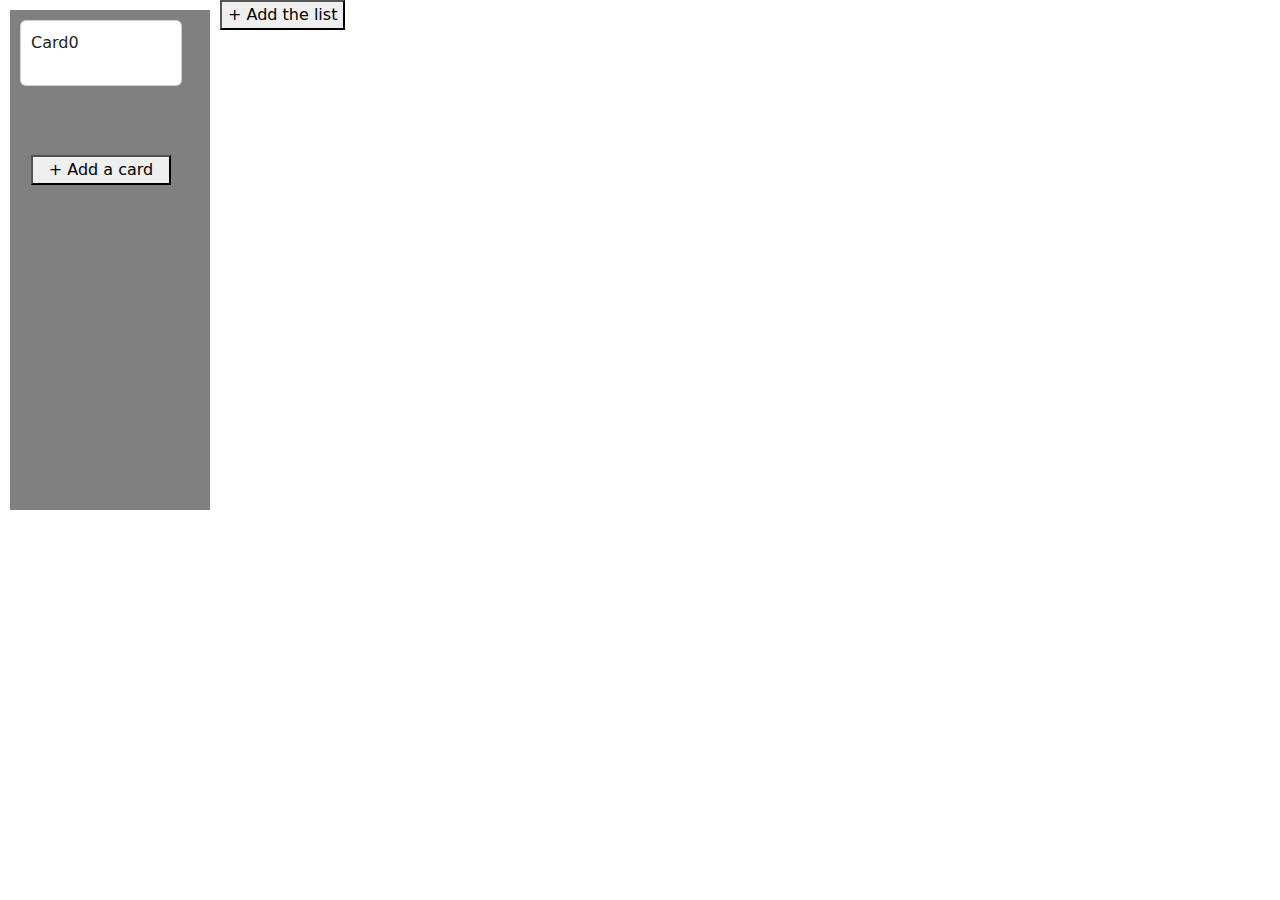
==== index.html @ baaca242 "simplify add a card" ====
<!DOCTYPE html>
<html lang="en">

<head>
    <meta charset="UTF-8">
    <meta name="viewport" content="width=device-width, initial-scale=1.0">
    <link rel="stylesheet" href="https://cdn.jsdelivr.net/npm/bootstrap@5.3.0/dist/css/bootstrap.min.css">
    <link rel="stylesheet" href="app.css">
    <title>Trello_Practice</title>
</head>

<body>
    <!-- card 1 -->
    <div class="container" id="container-0">
        <div class="card" id=card-0 draggable="true">Card0
            <button class=add-card>+ Add a card</button>
        </div>
    </div>
    <!-- add the list -->
    <div class="adding-list">
        <button class="add-list">+ Add the list </button>
    </div>


    <script src="index.js"></script>
    <script src="https://cdn.jsdelivr.net/npm/bootstrap@5.3.0/dist/js/bootstrap.bundle.min.js"></script>

</body>

</html>
---- app.css ----
body{
  display: flex;
  flex-direction: row;
}

.container {
    display: flex;
    flex-direction: column;
    justify-content: left;
    background-color: gray;
      width: 200px;
      height: 500px;
      margin: 10px;
      padding: 10px;
    }
  

.card {
    background-color: white;
    display: flex;
    flex-direction: column;
    padding: 10px;
    width: 90%;
    height: 66px;
  }

  .add-card{
    display: inline-block;
    margin-top: 100px;
  }

  
  .card-header {
    font-weight: bold;
  }
  
  .card-body {
    display: flex;
    flex-direction: column;
    align-items: center;
    cursor: pointer;
  }
.card-content {
    background-color: white;

  }
  .textarea {
        height: 20px;
        width: 90%;

  }
  
  .add-icon {
    font-size: 18px;
    margin-right: 5px;
  }
  
  .add-text {
    color: #333;
  }

  /* card dragging */


.dragging {
  opacity: 0.5;
}

.drag-over {
  border: 2px dashed red;
}
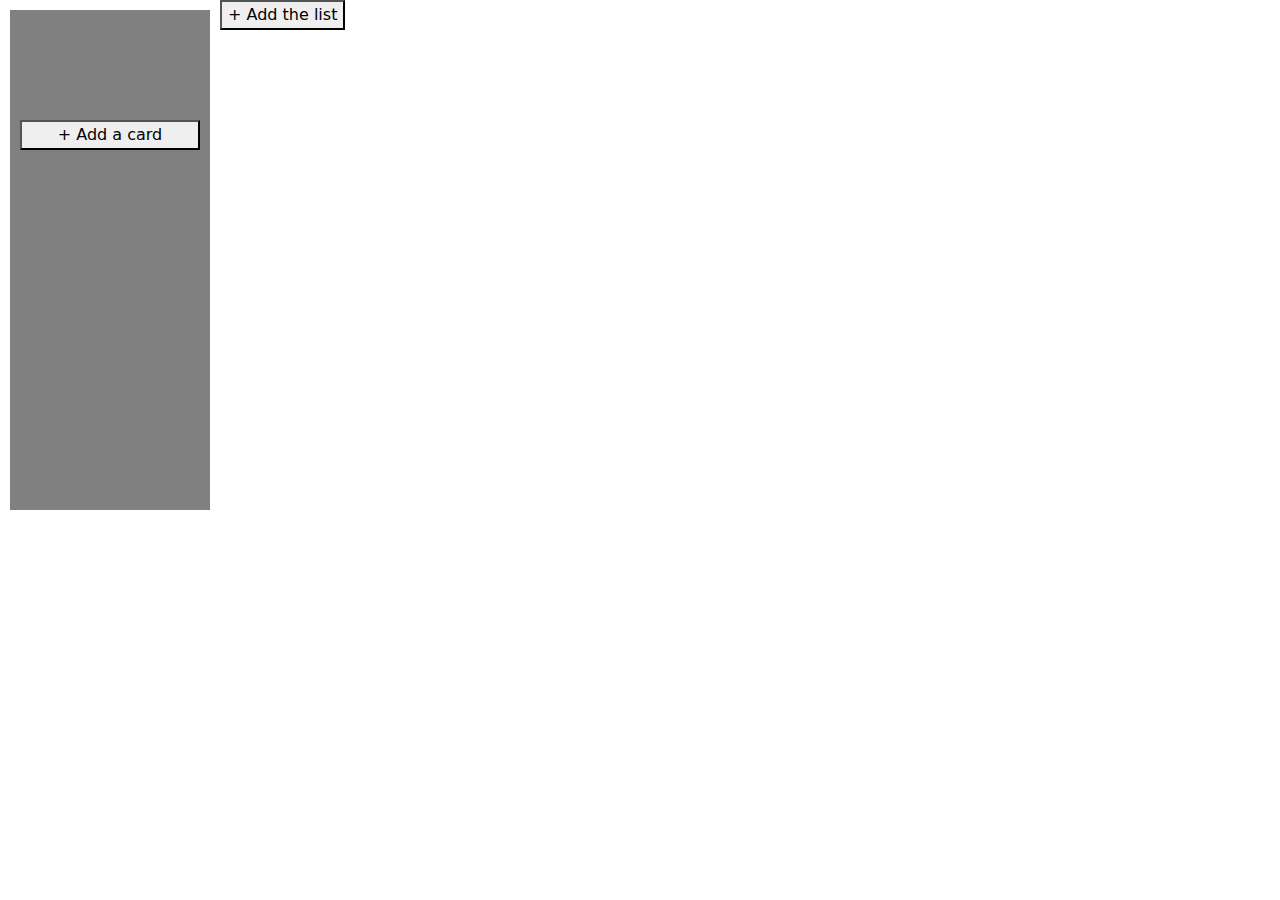
==== commit 28f1a177: "drag and drop (done)" ====
--- a/index.html
+++ b/index.html
@@ -12,7 +12,6 @@
 <body>
     <!-- card 1 -->
     <div class="container" id="container-0">
-        <div class="card" id=card-0 draggable="true">Card0
             <button class=add-card>+ Add a card</button>
         </div>
     </div>
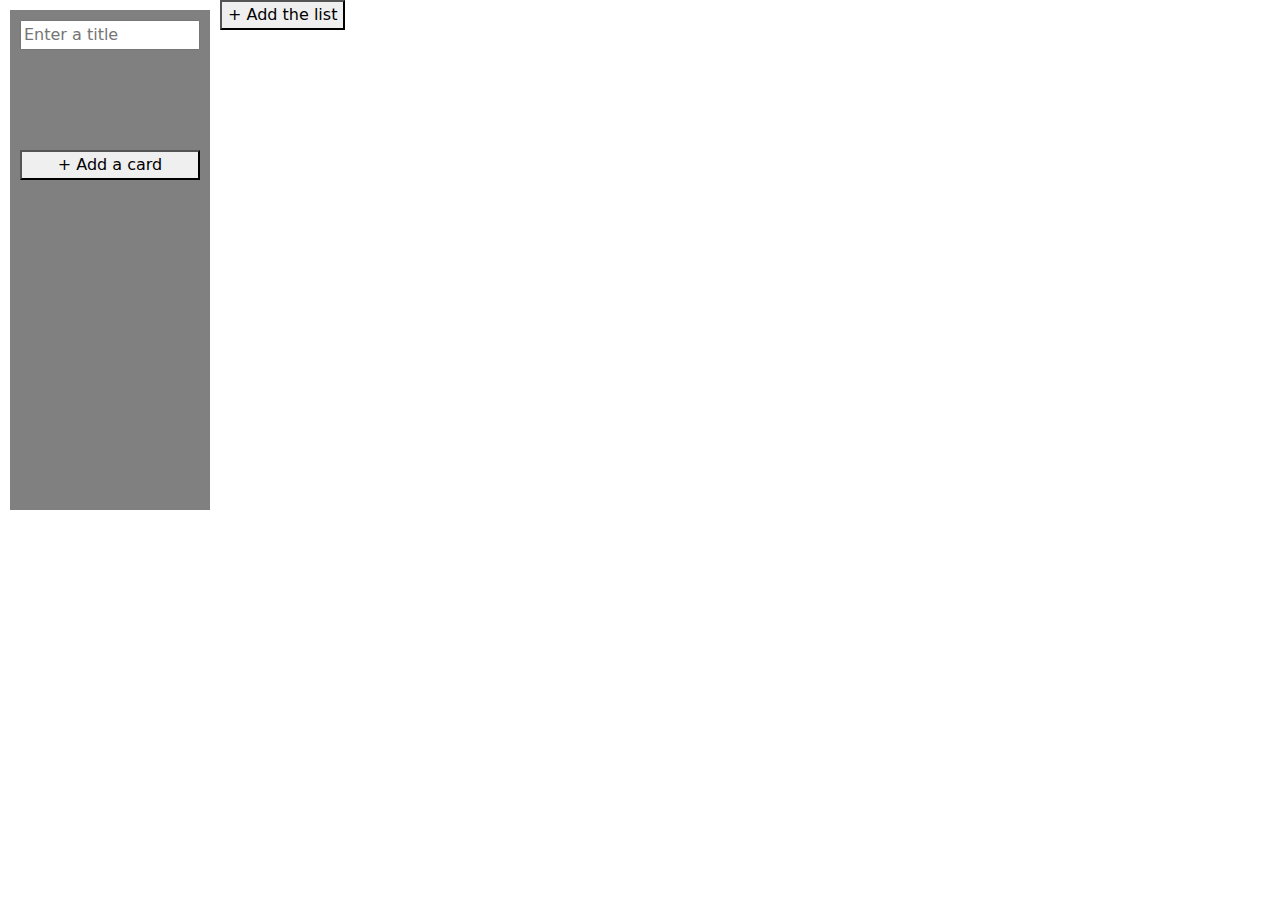
==== commit d44817d7: "container title" ====
--- a/index.html
+++ b/index.html
@@ -12,6 +12,7 @@
 <body>
     <!-- card 1 -->
     <div class="container" id="container-0">
+            <input type="text" class="card-input" placeholder="Enter a title ">
             <button class=add-card>+ Add a card</button>
         </div>
     </div>
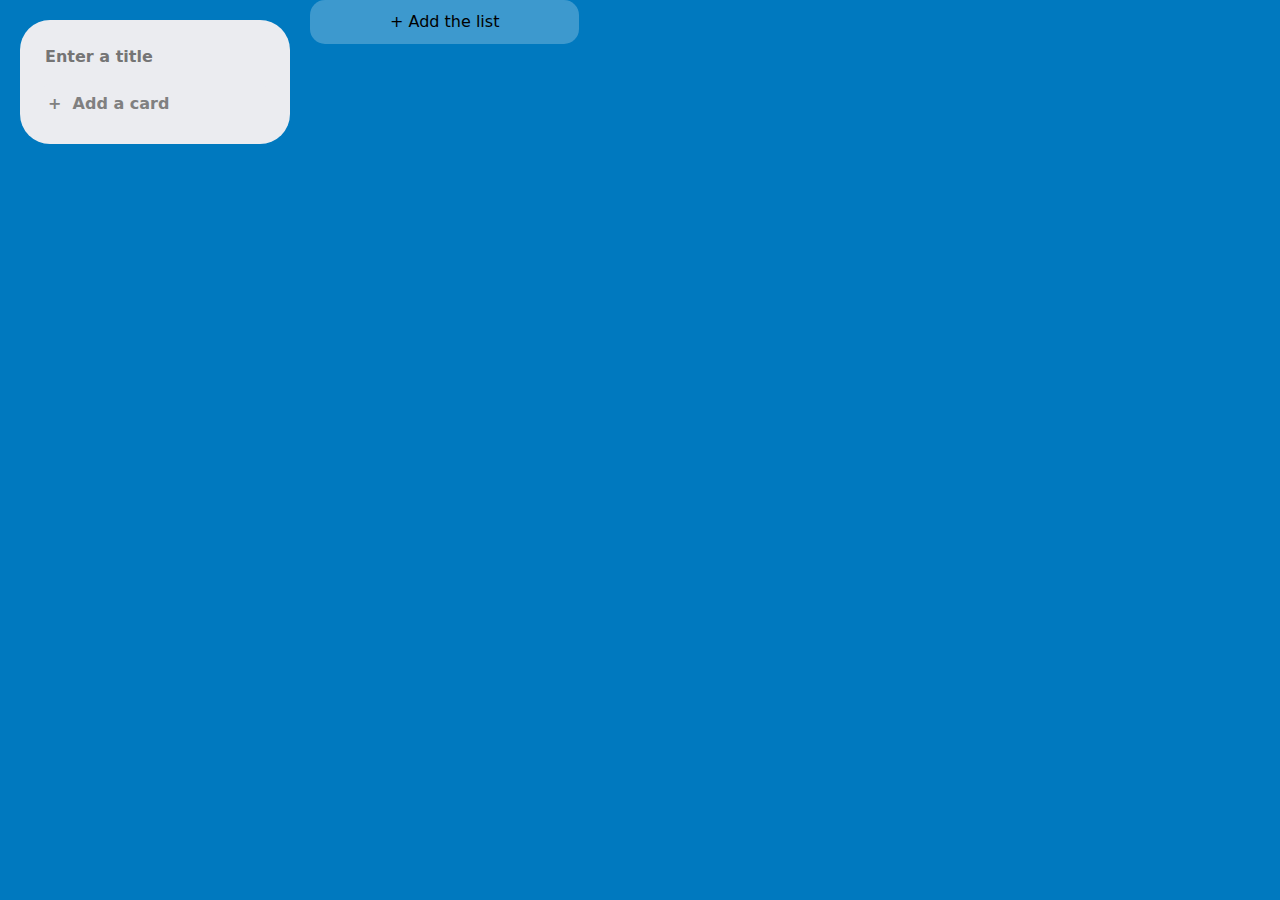
==== commit d2f2f957: "card, container, button decoration" ====
--- a/index.html
+++ b/index.html
@@ -11,15 +11,26 @@
 
 <body>
     <!-- card 1 -->
-    <div class="container" id="container-0">
-            <input type="text" class="card-input" placeholder="Enter a title ">
-            <button class=add-card>+ Add a card</button>
-        </div>
+    <div class="container">
+        <input type="text" class="card-input" placeholder="Enter a title ">
+        <button class=add-card>+&nbsp;&nbsp;Add a card</button>
+    </div>
     </div>
     <!-- add the list -->
     <div class="adding-list">
         <button class="add-list">+ Add the list </button>
     </div>
+
+    <!--modal -->
+    <div class="modal">
+        <div class="modal-content">
+            <span class="close">&times;</span>
+            <h2 class="modalTitle"></h2>
+            <textarea id="descriptionInput" placeholder="Input your description"></textarea>
+            <textarea id="commentInput" placeholder="Input your comment"></textarea>
+        </div>
+    </div>
+
 
 
     <script src="index.js"></script>
--- a/app.css
+++ b/app.css
@@ -1,74 +1,138 @@
 body{
   display: flex;
   flex-direction: row;
+  background: #0079bf;
 }
 
 .container {
-    display: flex;
-    flex-direction: column;
-    justify-content: left;
-    background-color: gray;
-      width: 200px;
-      height: 500px;
-      margin: 10px;
-      padding: 10px;
-    }
-  
-
-.card {
-    background-color: white;
-    display: flex;
-    flex-direction: column;
-    padding: 10px;
-    width: 90%;
-    height: 66px;
-  }
-
-  .add-card{
-    display: inline-block;
-    margin-top: 100px;
-  }
-
-  
-  .card-header {
-    font-weight: bold;
-  }
-  
-  .card-body {
-    display: flex;
-    flex-direction: column;
-    align-items: center;
-    cursor: pointer;
-  }
-.card-content {
-    background-color: white;
-
-  }
-  .textarea {
-        height: 20px;
-        width: 90%;
-
-  }
-  
-  .add-icon {
-    font-size: 18px;
-    margin-right: 5px;
-  }
-  
-  .add-text {
-    color: #333;
-  }
-
-  /* card dragging */
-
-
-.dragging {
-  opacity: 0.5;
+  display: flex;
+  flex-direction: column;
+  background-color: #ebecf0;
+  border-radius: 30px;
+  width: 270px; 
+  margin: 20px;
+  padding: 20px;
+  overflow-y: auto;
 }
 
-.drag-over {
-  border: 2px dashed red;
+input {
+  background-color: #ebecf0;
+  border: none; 
+  padding: 5px; 
+  font-size: 16px; 
+  margin-bottom: 10px; 
+  font-weight: bold;
+}
+
+input:focus {
+  outline: none; 
 }
 
 
-  
+.container-title {
+  background-color: #ebecf0;
+  border: none; 
+  padding: 5px; 
+  font-size: 16px; 
+  margin-bottom: 20px; 
+  font-weight: bold; 
+}
+
+.card {
+  background-color: #fff;
+  border-radius: 10px;
+  margin-bottom: 10px;
+  padding: 6px;
+  font-size: 16px;
+}
+
+.add-card {
+  border: none; 
+  border-radius: 10px;
+  padding: 8px; 
+  background-color: #ebecf0;
+  cursor: pointer;
+  transition: all 0.3s ease;
+  font-size: 16px; 
+  text-align: left;
+  font-weight: bold;
+  color: gray;
+}
+
+.add-card:hover {
+  background-color:  darkgray;  
+}
+
+
+.add-list {
+  border-radius: 15px; 
+  background-color: #FFFFFF3D; 
+  transition: background-color 0.3s ease;
+  padding: 10px 80px;
+  border: none;
+  text-align: left;
+  }
+
+.add-list:hover {
+  background-color: #FFFFFF2D;
+}
+
+
+.textarea {
+  width: 100%;
+  padding: 10px;
+  border-radius: 10px;
+  border: none;
+  margin-bottom: 10px;
+  resize: none;
+}
+
+.save-button {
+  background-color: #5aac44;
+  color: #fff;
+  border: none;
+  border-radius: 10px;
+  padding: 6px 12px;
+  text-align: center;
+  cursor: pointer;
+}
+
+.save-button:hover {
+  background-color: #61bd4f;
+}
+
+.modal {
+  display: none;
+  position: fixed;
+  z-index: 9999;
+  left: 0;
+  top: 0;
+  width: 100%;
+  height: 100%;
+  overflow: auto;
+  background-color: rgba(0, 0, 0, 0.5);
+}
+
+.modal-content {
+  background-color: #f4f5f7;
+  margin: 10% auto;
+  padding: 20px;
+  width: 80%;
+  max-width: 500px;
+  border-radius: 10px;
+}
+
+.close {
+  color: #aaa;
+  float: right;
+  font-size: 28px;
+  font-weight: bold;
+  cursor: pointer;
+}
+
+.close:hover,
+.close:focus {
+  color: black;
+  text-decoration: none;
+  cursor: pointer;
+}
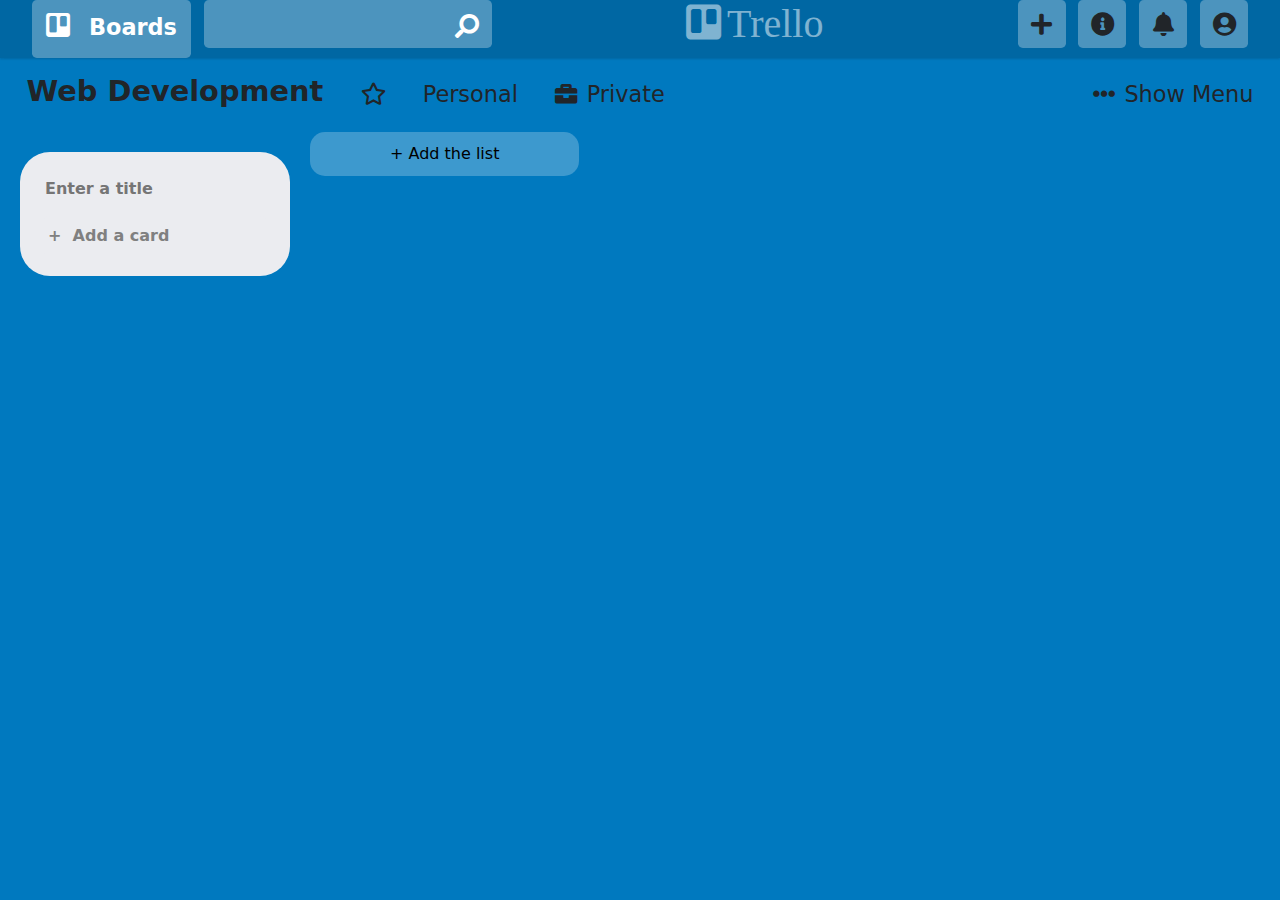
==== commit d477eaa4: "navbar decoration" ====
--- a/index.html
+++ b/index.html
@@ -6,19 +6,91 @@
     <meta name="viewport" content="width=device-width, initial-scale=1.0">
     <link rel="stylesheet" href="https://cdn.jsdelivr.net/npm/bootstrap@5.3.0/dist/css/bootstrap.min.css">
     <link rel="stylesheet" href="app.css">
+    <link rel="stylesheet" href="https://cdnjs.cloudflare.com/ajax/libs/font-awesome/5.15.3/css/all.min.css"  crossorigin="anonymous" />
     <title>Trello_Practice</title>
 </head>
 
+
+
 <body>
-    <!-- card 1 -->
-    <div class="container">
-        <input type="text" class="card-input" placeholder="Enter a title ">
-        <button class=add-card>+&nbsp;&nbsp;Add a card</button>
-    </div>
-    </div>
-    <!-- add the list -->
-    <div class="adding-list">
-        <button class="add-list">+ Add the list </button>
+    <!-- header -->
+
+    <header class="header">
+
+        <div class="boards-menu">
+
+            <button class="boards-btn btn"><i class="fab fa-trello boards-btn-icon"></i>Boards</button>
+
+            <div class="board-search">
+                <input type="search" class="board-search-input" aria-label="Board Search">
+                <i class="fas fa-search search-icon" aria-hidden="true"></i>
+            </div>
+
+        </div>
+
+        <div class="logo">
+
+            <h1><i class="fab fa-trello logo-icon" aria-hidden="true"></i>Trello</h1>
+
+        </div>
+
+        <div class="user-settings">
+
+            <button class="user-settings-btn btn" aria-label="Create">
+                <i class="fas fa-plus" aria-hidden="true"></i>
+            </button>
+
+            <button class="user-settings-btn btn" aria-label="Information">
+                <i class="fas fa-info-circle" aria-hidden="true"></i>
+            </button>
+
+            <button class="user-settings-btn btn" aria-label="Notifications">
+                <i class="fas fa-bell" aria-hidden="true"></i>
+            </button>
+
+            <button class="user-settings-btn btn" aria-label="User Settings">
+                <i class="fas fa-user-circle" aria-hidden="true"></i>
+            </button>
+
+        </div>
+
+    </header>
+
+    <!-- web devleopment bar-->
+
+    <section class="board-info-bar">
+
+        <div class="board-controls">
+    
+            <button class="board-title btn">
+                <h2>Web Development</h2>
+            </button>
+    
+            <button class="star-btn btn" aria-label="Star Board">
+                <i class="far fa-star" aria-hidden="true"></i>
+            </button>
+    
+            <button class="personal-btn btn">Personal</button>
+    
+            <button class="private-btn btn"><i class="fas fa-briefcase private-btn-icon" aria-hidden="true"></i>Private</button>
+    
+        </div>
+    
+        <button class="menu-btn btn"><i class="fas fa-ellipsis-h menu-btn-icon" aria-hidden="true"></i>Show Menu</button>
+    
+    </section>
+
+
+    <div class='content'>
+        <!-- card 1 -->
+        <div class="container">
+            <input type="text" class="container-input" placeholder="Enter a title ">
+            <button class=add-card>+&nbsp;&nbsp;Add a card</button>
+        </div>
+        <!-- add the list -->
+        <div class="adding-list">
+            <button class="add-list">+ Add the list </button>
+        </div>
     </div>
 
     <!--modal -->
@@ -30,7 +102,7 @@
             <textarea id="commentInput" placeholder="Input your comment"></textarea>
         </div>
     </div>
-
+  
 
 
     <script src="index.js"></script>
--- a/app.css
+++ b/app.css
@@ -1,8 +1,171 @@
-body{
+body {
+  display: flex;
+  flex-direction: column;
+  background: #0079bf;
+}
+
+
+
+/* header */
+
+.header {
   display: flex;
   flex-direction: row;
-  background: #0079bf;
-}
+  padding: 0 2rem;
+  background-color: #0067a3;
+  box-shadow: 0 0.1rem 0.1rem rgba(0, 0, 0, 0.1);
+}
+
+.header .btn {
+  background-color: #4c94be;
+  border-radius: 0.3rem;
+  transition: background-color 150ms;
+}
+
+.header .btn:hover {
+  background-color: #3385b5;
+}
+
+.boards-menu {
+  display: flex;
+}
+
+.boards-btn {
+  display: flex;
+  flex-direction: row;
+  font-size: 1.4rem;
+  font-weight: 700;
+  color: #fff;
+  padding: 0.6rem 0.8rem;
+  margin-right: 0.8rem;
+}
+
+.boards-btn-icon {
+  font-size: 1.7rem;
+  padding-right: 1.2rem;
+}
+
+.board-search {
+  position: relative;
+}
+
+.board-search-input {
+  height: 3rem;
+  border: none;
+  border-radius: 0.3rem;
+  background-color: #4c94be;
+  width: 100%;
+  padding: 0 3rem 0 1rem;
+  color: #fff;
+}
+
+.board-search-input:hover {
+  background-color: #66a4c8;
+}
+
+.search-icon {
+  font-size: 1.5rem;
+  position: absolute;
+  top: 45%;
+  right: 0.8rem;
+  color: #fff;
+  transform: translateY(-50%) rotate(90deg);
+}
+
+.logo {
+  flex: 1;
+  font-family: "Courgette", cursive;
+  font-size: 2.2rem;
+  font-weight: 700;
+  color: rgba(255, 255, 255, 0.5);
+  transition: color 150ms;
+  text-align: center;
+  white-space: nowrap;
+  cursor: pointer;
+}
+
+.logo:hover {
+  color: rgba(255, 255, 255, 0.8);
+}
+
+.logo-icon {
+  padding-right: 0.4rem;
+}
+
+.user-settings {
+  display: flex;
+  color: #fff;
+  height: 3rem;
+}
+
+.user-settings-btn {
+  font-size: 1.5rem;
+  width: 3rem;
+  margin-right: 0.8rem;
+}
+
+.user-settings-btn:last-of-type {
+  margin-right: 0;
+}
+
+/* web development bar */
+
+
+.board-info-bar {
+  flex-basis: 3rem;
+  display: flex;
+  align-items: center;
+  justify-content: space-between;
+  margin: 0.8rem 0;
+  padding: 0 1rem;
+  color: #f6f6f6;
+}
+
+.board-controls {
+  display: flex;
+}
+
+.board-controls .btn {
+  margin-right: 1rem;
+}
+
+.board-controls .btn:last-of-type {
+  margin-right: 0;
+}
+
+.board-info-bar .btn {
+  font-size: 1.4rem;
+  font-weight: 400;
+  transition: background-color 150ms;
+  padding: 0 0.6rem;
+  border-radius: 0.3rem;
+  height: 3rem;
+}
+
+.board-info-bar .btn:hover {
+  background-color: #006aa8;
+}
+
+.private-btn-icon,
+.menu-btn-icon {
+  padding-right: 0.6rem;
+  white-space: nowrap;
+}
+
+.board-title h2 {
+  font-size: 1.8rem;
+  font-weight: 700;
+  white-space: nowrap;
+}
+
+
+/* container & card */
+
+.content {
+  display: flex;
+  flex-direction: row;
+}
+
 
 .container {
   display: flex;
@@ -12,6 +175,7 @@
   width: 270px; 
   margin: 20px;
   padding: 20px;
+  height: 124px;
   overflow-y: auto;
 }
 
@@ -78,6 +242,9 @@
 }
 
 
+/* modal */
+
+
 .textarea {
   width: 100%;
   padding: 10px;
@@ -105,22 +272,26 @@
   display: none;
   position: fixed;
   z-index: 9999;
-  left: 0;
-  top: 0;
   width: 100%;
-  height: 100%;
+  height: 100%; 
   overflow: auto;
   background-color: rgba(0, 0, 0, 0.5);
 }
 
 .modal-content {
   background-color: #f4f5f7;
-  margin: 10% auto;
-  padding: 20px;
+  margin: 3% auto;
+  padding: 30px; 
   width: 80%;
-  max-width: 500px;
-  border-radius: 10px;
-}
+  height: 800px;
+  border-radius: 10px;
+}
+
+.modal-content h2, 
+.modal-content p {
+  margin-bottom: 20px; /* Added margin-bottom to create space between elements */
+}
+
 
 .close {
   color: #aaa;
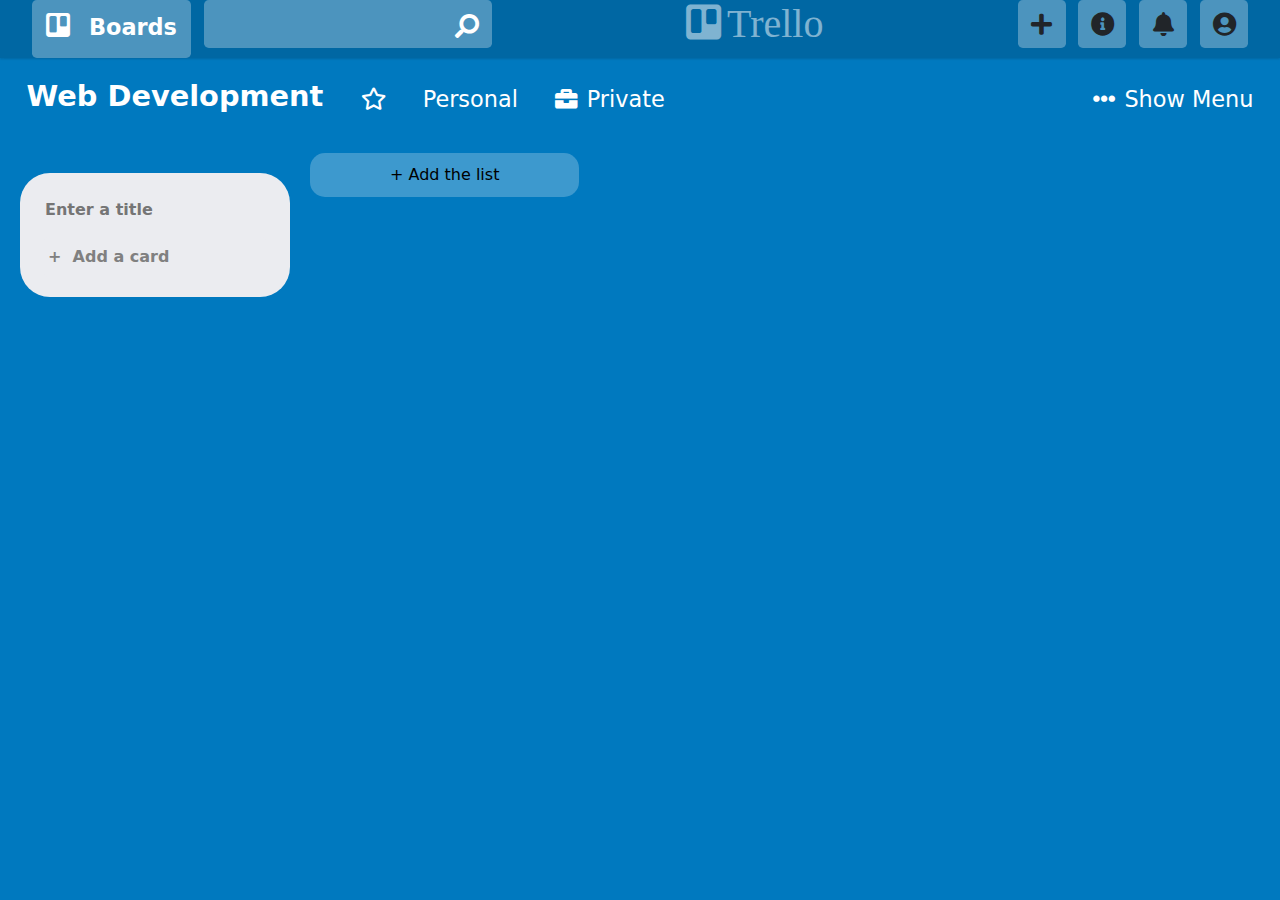
==== commit 9a3a2770: "modal decoration" ====
--- a/index.html
+++ b/index.html
@@ -93,15 +93,7 @@
         </div>
     </div>
 
-    <!--modal -->
-    <div class="modal">
-        <div class="modal-content">
-            <span class="close">&times;</span>
-            <h2 class="modalTitle"></h2>
-            <textarea id="descriptionInput" placeholder="Input your description"></textarea>
-            <textarea id="commentInput" placeholder="Input your comment"></textarea>
-        </div>
-    </div>
+
   
 
 
--- a/app.css
+++ b/app.css
@@ -19,7 +19,6 @@
 .header .btn {
   background-color: #4c94be;
   border-radius: 0.3rem;
-  transition: background-color 150ms;
 }
 
 .header .btn:hover {
@@ -78,7 +77,6 @@
   font-size: 2.2rem;
   font-weight: 700;
   color: rgba(255, 255, 255, 0.5);
-  transition: color 150ms;
   text-align: center;
   white-space: nowrap;
   cursor: pointer;
@@ -112,13 +110,11 @@
 
 
 .board-info-bar {
-  flex-basis: 3rem;
-  display: flex;
-  align-items: center;
+  display: flex;
   justify-content: space-between;
-  margin: 0.8rem 0;
+  margin-bottom: 30px;
+  margin-top: 20px;
   padding: 0 1rem;
-  color: #f6f6f6;
 }
 
 .board-controls {
@@ -127,28 +123,29 @@
 
 .board-controls .btn {
   margin-right: 1rem;
-}
-
-.board-controls .btn:last-of-type {
-  margin-right: 0;
-}
+  color: #fff;
+}
+
+
 
 .board-info-bar .btn {
   font-size: 1.4rem;
   font-weight: 400;
-  transition: background-color 150ms;
   padding: 0 0.6rem;
-  border-radius: 0.3rem;
-  height: 3rem;
 }
 
 .board-info-bar .btn:hover {
   background-color: #006aa8;
+}
+
+.menu-btn {
+  color: #fff;
 }
 
 .private-btn-icon,
 .menu-btn-icon {
   padding-right: 0.6rem;
+  color: #fff;
   white-space: nowrap;
 }
 
@@ -172,7 +169,7 @@
   flex-direction: column;
   background-color: #ebecf0;
   border-radius: 30px;
-  width: 270px; 
+  width: 270px;
   margin: 20px;
   padding: 20px;
   height: 124px;
@@ -181,25 +178,25 @@
 
 input {
   background-color: #ebecf0;
-  border: none; 
-  padding: 5px; 
-  font-size: 16px; 
-  margin-bottom: 10px; 
+  border: none;
+  padding: 5px;
+  font-size: 16px;
+  margin-bottom: 10px;
   font-weight: bold;
 }
 
 input:focus {
-  outline: none; 
+  outline: none;
 }
 
 
 .container-title {
   background-color: #ebecf0;
-  border: none; 
-  padding: 5px; 
-  font-size: 16px; 
-  margin-bottom: 20px; 
-  font-weight: bold; 
+  border: none;
+  padding: 5px;
+  font-size: 16px;
+  margin-bottom: 20px;
+  font-weight: bold;
 }
 
 .card {
@@ -211,31 +208,31 @@
 }
 
 .add-card {
-  border: none; 
+  border: none;
   border-radius: 10px;
-  padding: 8px; 
+  padding: 8px;
   background-color: #ebecf0;
   cursor: pointer;
   transition: all 0.3s ease;
-  font-size: 16px; 
+  font-size: 16px;
   text-align: left;
   font-weight: bold;
   color: gray;
 }
 
 .add-card:hover {
-  background-color:  darkgray;  
+  background-color: darkgray;
 }
 
 
 .add-list {
-  border-radius: 15px; 
-  background-color: #FFFFFF3D; 
+  border-radius: 15px;
+  background-color: #FFFFFF3D;
   transition: background-color 0.3s ease;
   padding: 10px 80px;
   border: none;
   text-align: left;
-  }
+}
 
 .add-list:hover {
   background-color: #FFFFFF2D;
@@ -248,55 +245,70 @@
 .textarea {
   width: 100%;
   padding: 10px;
-  border-radius: 10px;
-  border: none;
-  margin-bottom: 10px;
-  resize: none;
+  border-radius: 5px;
+  border: 1px solid #ccc;
+  margin-bottom: 10px;
+  height: 100px;
 }
 
 .save-button {
-  background-color: #5aac44;
-  color: #fff;
-  border: none;
-  border-radius: 10px;
+  background-color: #61bd4f;
+  color: #fff;
+  border: none;
+  border-radius: 5px;
   padding: 6px 12px;
   text-align: center;
   cursor: pointer;
+  font-size: 14px;
+  width: 80px;
 }
 
 .save-button:hover {
-  background-color: #61bd4f;
+  background-color: #5aac44;
 }
 
 .modal {
   display: none;
   position: fixed;
   z-index: 9999;
+  top: 0;
+  left: 0;
   width: 100%;
-  height: 100%; 
+  height: 100%;
   overflow: auto;
   background-color: rgba(0, 0, 0, 0.5);
 }
 
 .modal-content {
-  background-color: #f4f5f7;
-  margin: 3% auto;
-  padding: 30px; 
-  width: 80%;
-  height: 800px;
-  border-radius: 10px;
-}
-
-.modal-content h2, 
-.modal-content p {
-  margin-bottom: 20px; /* Added margin-bottom to create space between elements */
-}
-
+  background-color: #fff;
+  margin: 10% auto;
+  padding: 20px;
+  width: 50%;
+  max-width: 600px;
+  height: 80%;
+  border-radius: 5px;
+}
+
+.comment-title {
+  margin-top: 20px;
+  margin-bottom: 10px;
+  font-size: 20px;
+  font-weight: bold;
+}
+
+.description-title {
+  margin-top: 20px;
+  margin-bottom: 10px;
+  font-size: 20px;
+  font-weight: bold;
+}
 
 .close {
   color: #aaa;
-  float: right;
-  font-size: 28px;
+  position: absolute;
+  top: 10px;
+  right: 10px;
+  font-size: 24px;
   font-weight: bold;
   cursor: pointer;
 }
@@ -305,5 +317,5 @@
 .close:focus {
   color: black;
   text-decoration: none;
-  cursor: pointer;
-}
+}
+
